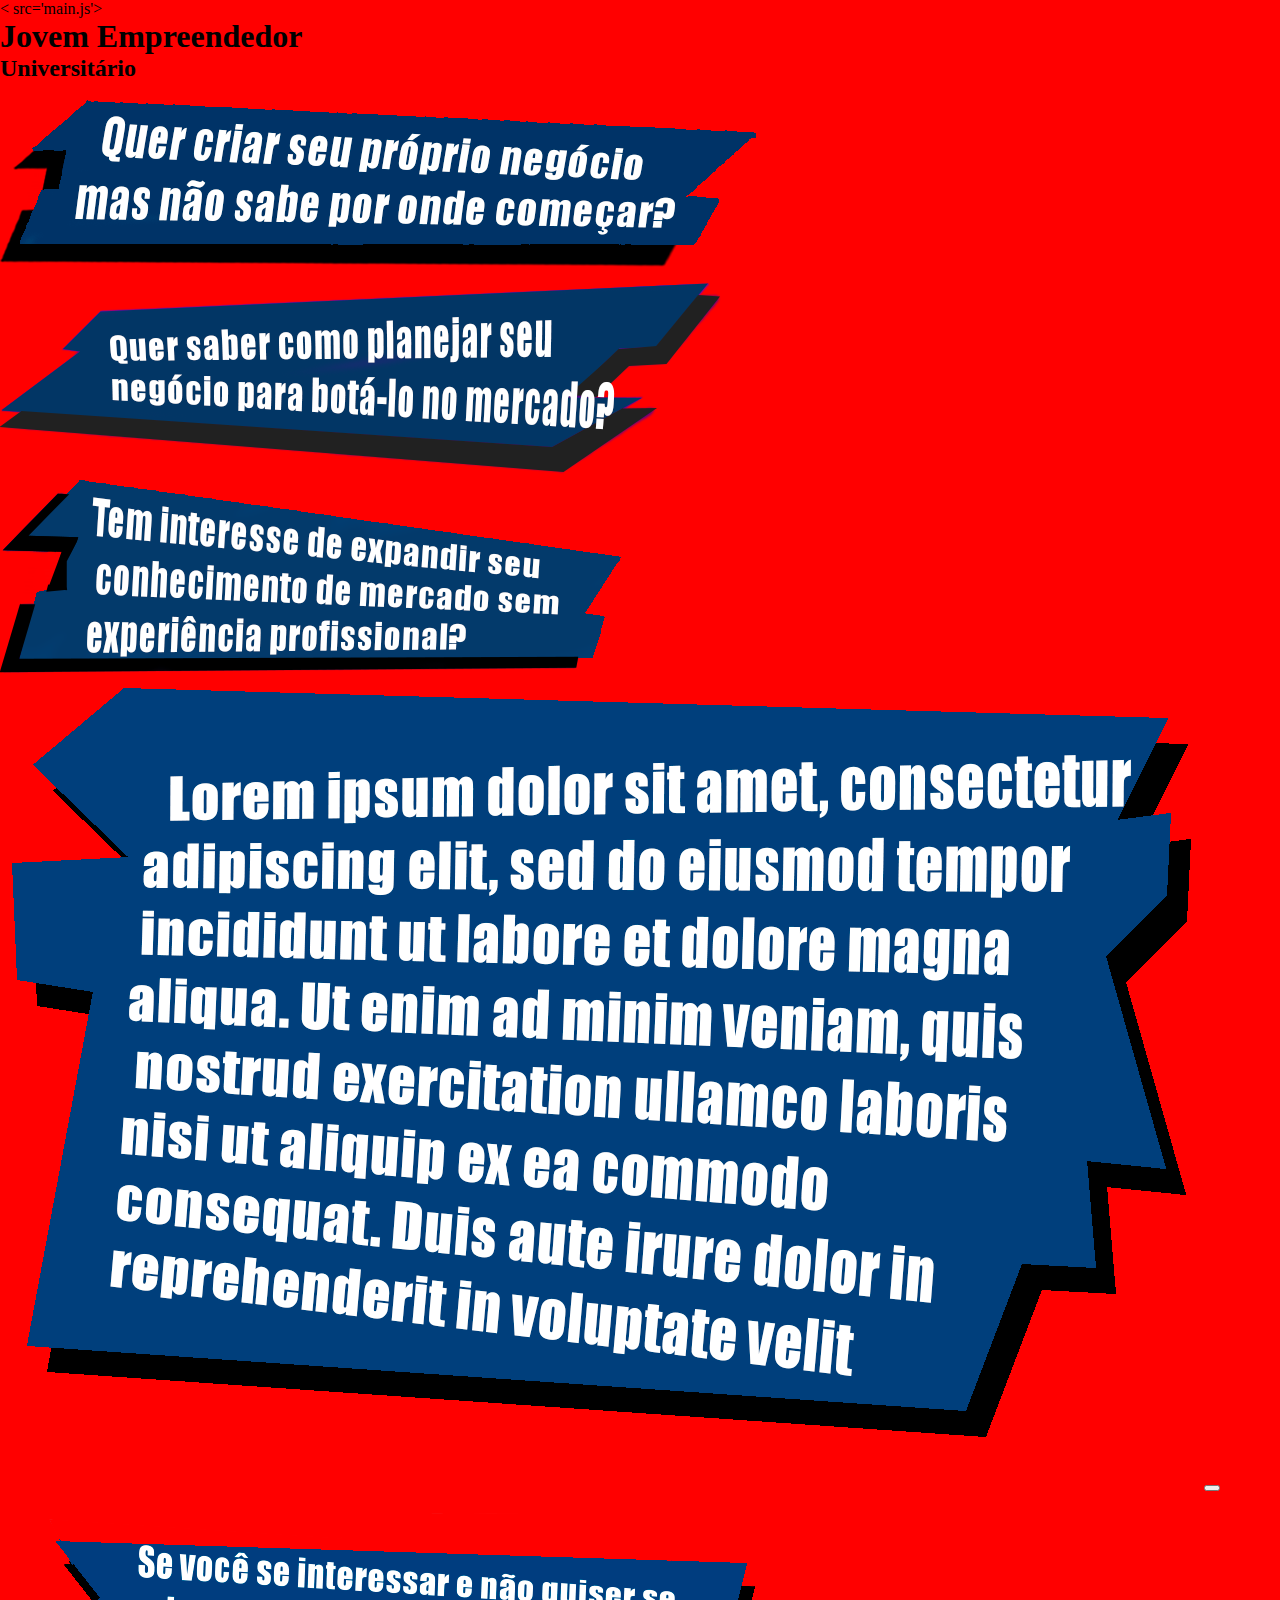
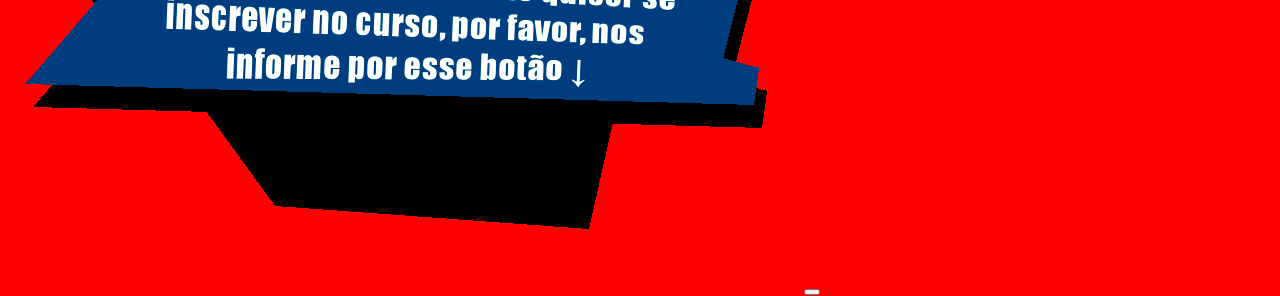
==== new_index.html @ d8918945 "Add files via upload" ====
<!DOCTYPE html>
<html>
<head>
    <meta charset='utf-8'>
    <meta http-equiv='X-UA-Compatible' content='IE=edge'>
    <title>Page Title</title>
    <meta name='viewport' content='width=device-width, initial-scale=1'>
    <link rel='stylesheet' type='text/css' media='screen' href='main.css'>
    < src='main.js'></>
</head>
<body>
    <header>
        <h1>Jovem Empreendedor</h1>
        <h2>Universitário</h2>
        <div class="carrousel">
            <img src="">
            <img src="">
            <img src="">
            <img src="">
        </div>
    </header>
    <main>
        <section class="clickbait">
            <img src="assets/text1.png" alt="Quer criar seu próprio negócio mas não sabe por onde começar?">
            <img src="assets/text2.png" alt="Quer saber como planejar seu negócio para botá-lo no mercado?">
            <img src="assets/text3.png" alt="Tem interesse de expandir seu conhecimento de mercado sem experiência profissional?">
        </section>
        <section class="informativo">
            <img src="assets/bigtext.png" alt="Não tenho esse texto ainda">
            <button class="formInsc"></button>
        </section>
        <section class="interesse">
            <img src="assets/questionario.png" alt="Se você se interessar e não quiser se inscrever no curso, por favor nos informe por esse botão">
            <button class="formInteresse"></button>
        </section>
    </main>
    <footer>
        <!-- coisas que ficam no rodapé  -->
    </footer>
</body>
</html>
---- main.css ----
* {
  margin-top: 0;
  margin-bottom: 0;
  margin-right: 0;
  margin-left: 0;
}

body {
  background-color: red;

}

#page1 {
	position:relative;
  background-image: linear-gradient(#003f7c, #003f7c,#003f7c,#003f7c, #073013);
  height: 1520px;
  width: 100%;
  	display:flex;
}

#page2 {
  background-color:#073013;
  height: 657px;
  width: 100%;
  	position:static;
}

#page3 {
  background-color:#073013;
  height: 657px;
  width: 100%;
  	position:static;
}

#page4 {
  background-color:#073013;
  height: 657px;
  width: 100%;
  	position:static;
}

#titulo {
	color: aliceblue;
	  text-align: center;
	  padding-top: 18%;
	  padding-left: 20%;
	  font-size: 600%;
	  position: absolute;
	  z-index:2;
	   font-family: Impact, sans-serif;
}

.textbox {
 position:relative;
 display: flex;
 width: 30%;
 height: auto;
}

#textbox1 {	
	left: 20%;
	top:5%;

}
	
#textbox2 {	
	left: 50%;
	top:5%;
}
	
#textbox3 {	
	left: 25%;
}

#bigtextbox {
 position:relative;
 display: flex;
 width: 60%;
 height: auto;
left: 15%
}

#insc {
	height: 5%;
	width:10%;
	background-color: #003f7c;
	 transition-duration: 0.4s;
	   cursor: pointer;
	   margin-left: 67%;
	display:flex;
	position: absolute;
	margin-top: 33%;
	z-index: 2;
	box-shadow: 3px 3px black;
}

#insc:hover {
	 box-shadow: 0 0 black;
}

#insc:active {
	box-shadow: 3px 3px black;
}

.mySlides {
	opacity: 0.3;
	height: 40%;
	width: 1230px;
	margin-top: 2%;
	margin-left:5%;
	border-radius: 25px;
	filter: blur(5px);
	display:flex;
}

#feedback {
	position:relative;
 width: 40%;
 display: flex;
  top:20%;
  left: 30%;
}

#feedbutton {
	display:flex;
	position: absolute;
	margin-top: 22.5%;
	z-index: 2;
	width: 10%;
	margin-left:46%;
	background-color: #003f7c;
	 transition-duration: 0.4s;
	   cursor: pointer;
	   border: none;
	   	box-shadow: 3px 3px black;
}

#feedbutton:hover {
	 box-shadow: 0 0 black;
}

#feedbutton:active {
	box-shadow: 3px 3px black;
}
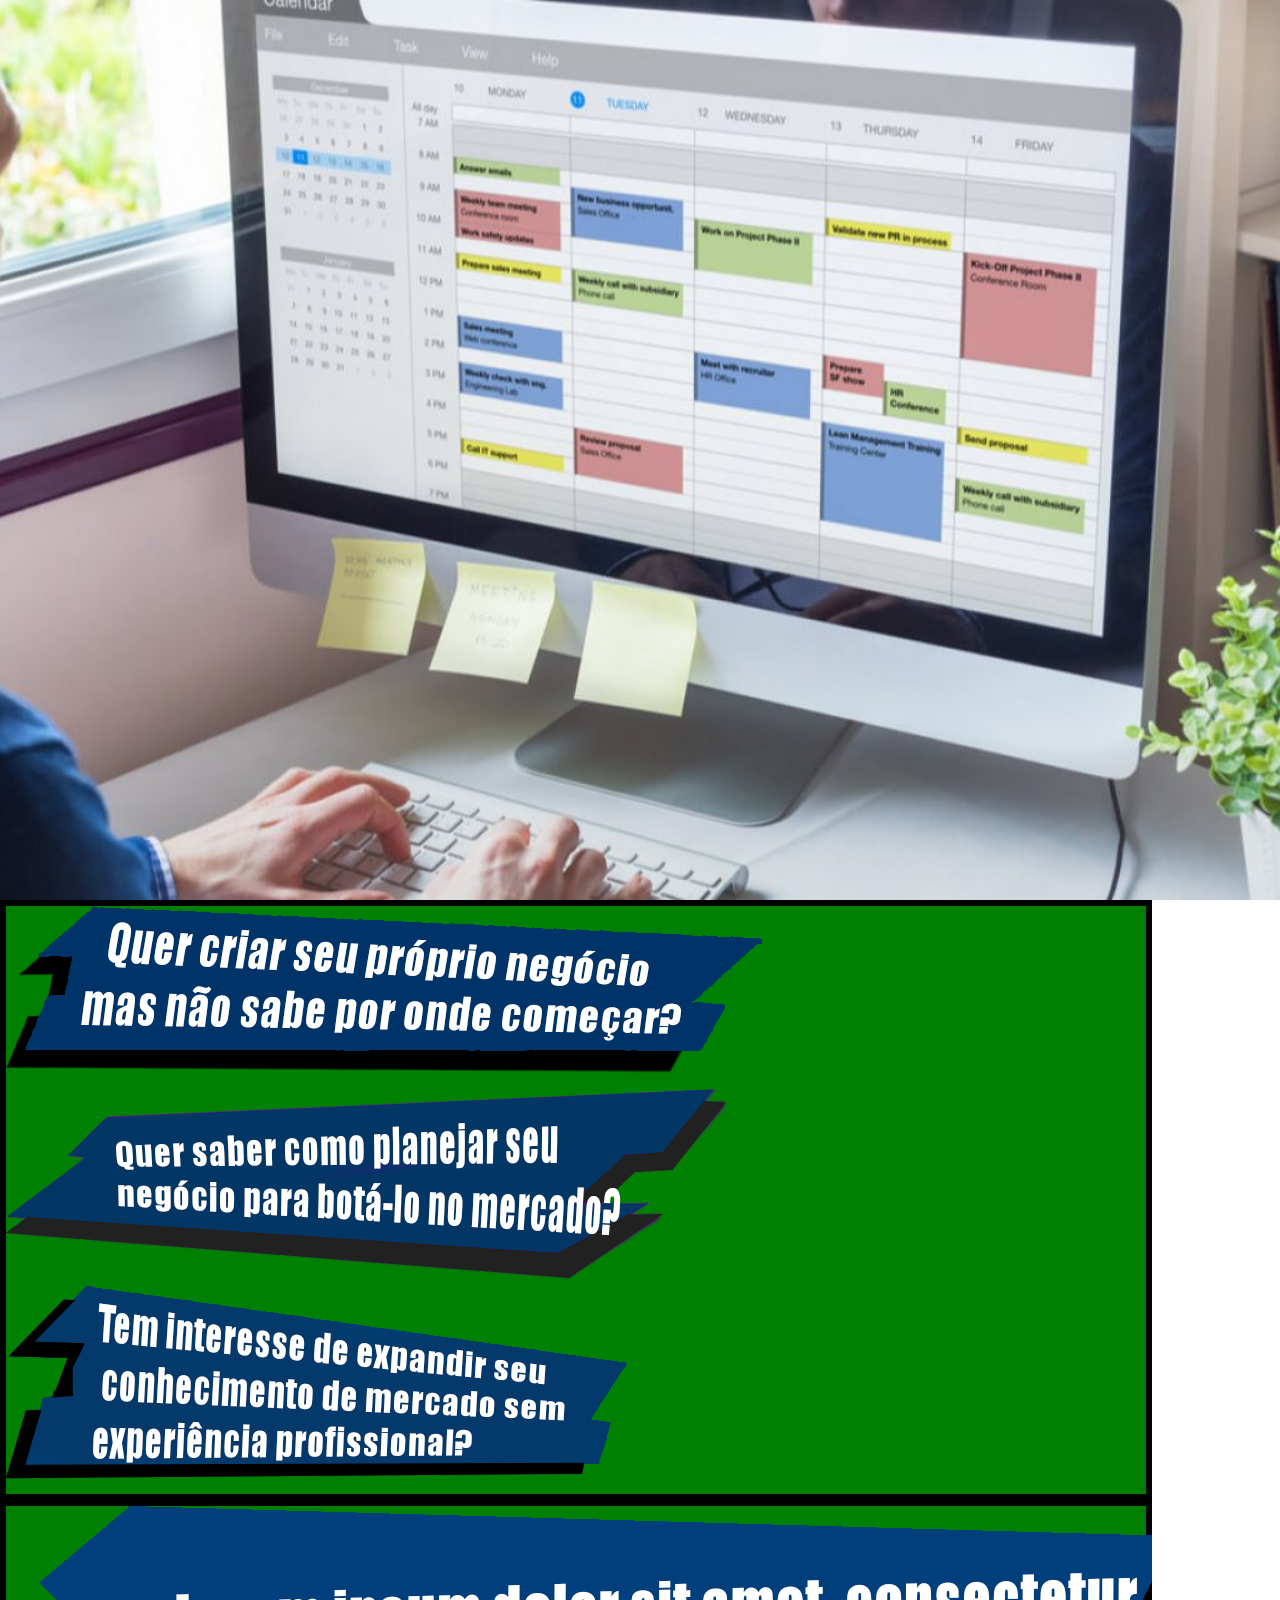
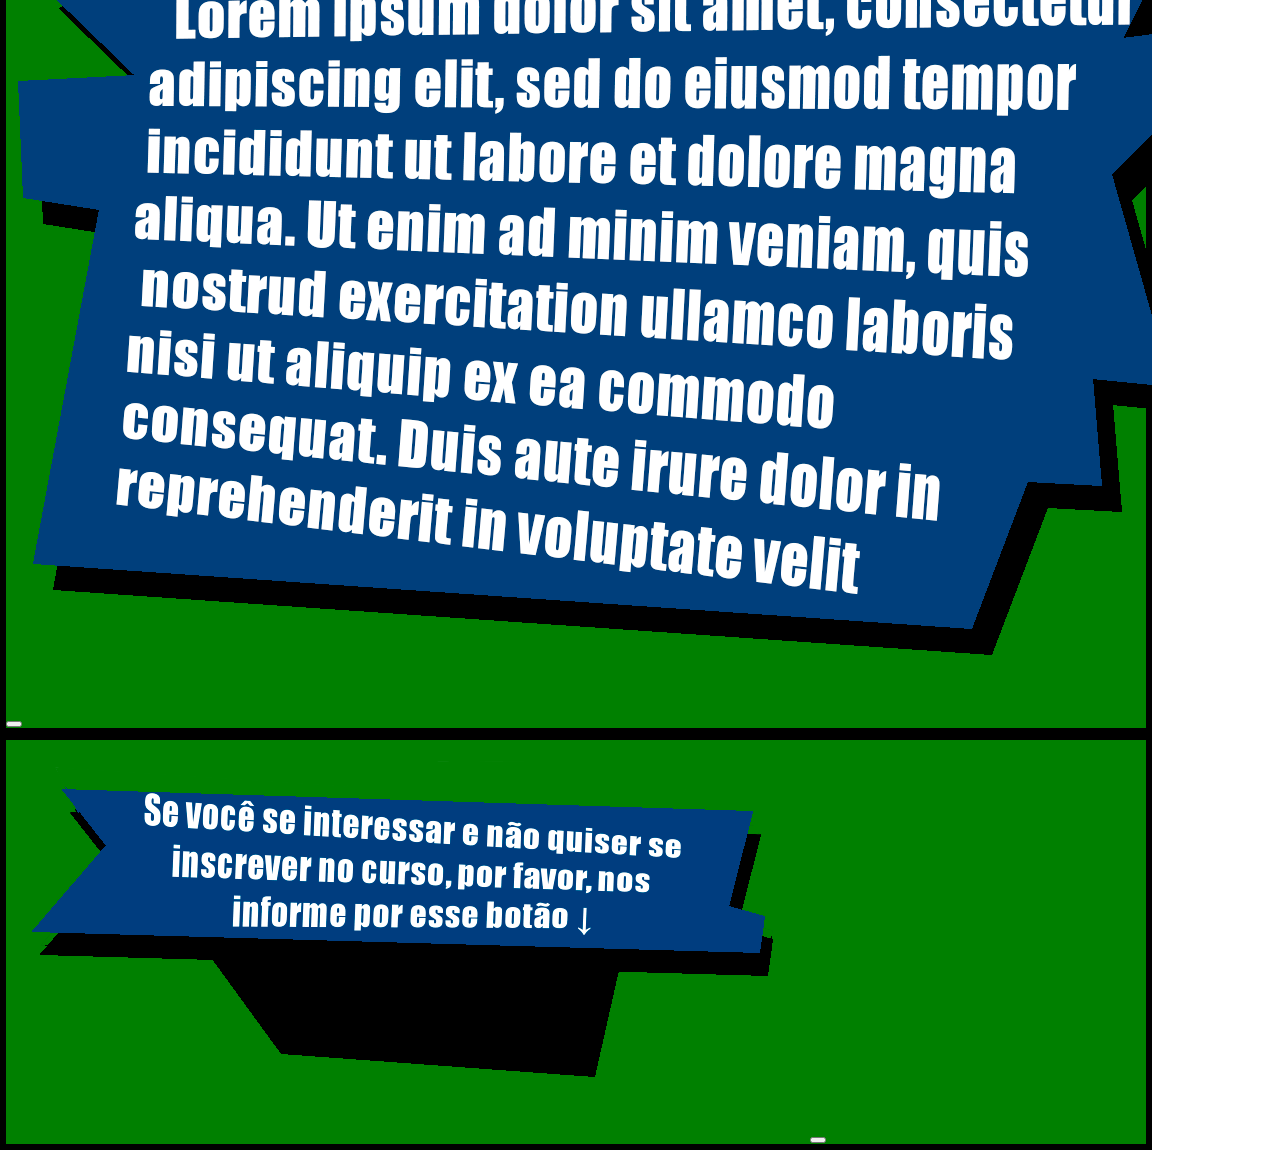
==== commit e0556f0f: "Add files via upload" ====
--- a/new_index.html
+++ b/new_index.html
@@ -1,36 +1,39 @@
 <!DOCTYPE html>
 <html>
+
 <head>
     <meta charset='utf-8'>
     <meta http-equiv='X-UA-Compatible' content='IE=edge'>
     <title>Page Title</title>
     <meta name='viewport' content='width=device-width, initial-scale=1'>
     <link rel='stylesheet' type='text/css' media='screen' href='main.css'>
-    < src='main.js'></>
+    <script src='main.js'></script>
 </head>
+
 <body>
     <header>
+        <div class="carrossel">
+            <div style='background-image: url("assets/slide1.jpg")'class="carrosselImg"></div>
+            <div style='background-image: url("assets/slide2.jpg")'class="carrosselImg"></div>
+            <div style='background-image: url("assets/slide3.jpeg")'class="carrosselImg"></div>
+        </div>
         <h1>Jovem Empreendedor</h1>
         <h2>Universitário</h2>
-        <div class="carrousel">
-            <img src="">
-            <img src="">
-            <img src="">
-            <img src="">
-        </div>
     </header>
     <main>
         <section class="clickbait">
             <img src="assets/text1.png" alt="Quer criar seu próprio negócio mas não sabe por onde começar?">
             <img src="assets/text2.png" alt="Quer saber como planejar seu negócio para botá-lo no mercado?">
-            <img src="assets/text3.png" alt="Tem interesse de expandir seu conhecimento de mercado sem experiência profissional?">
+            <img src="assets/text3.png"
+                alt="Tem interesse de expandir seu conhecimento de mercado sem experiência profissional?">
         </section>
         <section class="informativo">
             <img src="assets/bigtext.png" alt="Não tenho esse texto ainda">
             <button class="formInsc"></button>
         </section>
         <section class="interesse">
-            <img src="assets/questionario.png" alt="Se você se interessar e não quiser se inscrever no curso, por favor nos informe por esse botão">
+            <img src="assets/questionario.png"
+                alt="Se você se interessar e não quiser se inscrever no curso, por favor nos informe por esse botão">
             <button class="formInteresse"></button>
         </section>
     </main>
@@ -38,4 +41,5 @@
         <!-- coisas que ficam no rodapé  -->
     </footer>
 </body>
+
 </html>--- a/main.css
+++ b/main.css
@@ -1,144 +1,48 @@
+
+
 * {
-  margin-top: 0;
-  margin-bottom: 0;
-  margin-right: 0;
-  margin-left: 0;
+	box-sizing: border-box;
 }
 
+html,
 body {
-  background-color: red;
-
+	margin: 0;
+	padding: 0;
+	border: 0 none;
+	
 }
 
-#page1 {
-	position:relative;
-  background-image: linear-gradient(#003f7c, #003f7c,#003f7c,#003f7c, #073013);
-  height: 1520px;
-  width: 100%;
-  	display:flex;
+.carrossel {
+	background: rgb(5, 65, 114);
+	width: 100vw;
+	height: 100%;
+	display: flex;
+	overflow: hidden;
+	/*opacity: 0.5;*/
 }
 
-#page2 {
-  background-color:#073013;
-  height: 657px;
-  width: 100%;
-  	position:static;
+.carrossel > div {
+	background-position: center center;
+	background-size: cover;
+	width: 100%;
+	height: 100%;;
+	flex: none;
 }
 
-#page3 {
-  background-color:#073013;
-  height: 657px;
-  width: 100%;
-  	position:static;
+header { 
+	overflow: hidden;
+	width: 100vw;
+	height: 100vh;
+	background: rgb(6, 15, 141);
 }
 
-#page4 {
-  background-color:#073013;
-  height: 657px;
-  width: 100%;
-  	position:static;
+main {
+	background-color: green;
+	overflow: hidden;
+	width: 90vw;
+	/* margin: ; */
 }
 
-#titulo {
-	color: aliceblue;
-	  text-align: center;
-	  padding-top: 18%;
-	  padding-left: 20%;
-	  font-size: 600%;
-	  position: absolute;
-	  z-index:2;
-	   font-family: Impact, sans-serif;
+main section {
+	border: 6px solid black;
 }
-
-.textbox {
- position:relative;
- display: flex;
- width: 30%;
- height: auto;
-}
-
-#textbox1 {	
-	left: 20%;
-	top:5%;
-
-}
-	
-#textbox2 {	
-	left: 50%;
-	top:5%;
-}
-	
-#textbox3 {	
-	left: 25%;
-}
-
-#bigtextbox {
- position:relative;
- display: flex;
- width: 60%;
- height: auto;
-left: 15%
-}
-
-#insc {
-	height: 5%;
-	width:10%;
-	background-color: #003f7c;
-	 transition-duration: 0.4s;
-	   cursor: pointer;
-	   margin-left: 67%;
-	display:flex;
-	position: absolute;
-	margin-top: 33%;
-	z-index: 2;
-	box-shadow: 3px 3px black;
-}
-
-#insc:hover {
-	 box-shadow: 0 0 black;
-}
-
-#insc:active {
-	box-shadow: 3px 3px black;
-}
-
-.mySlides {
-	opacity: 0.3;
-	height: 40%;
-	width: 1230px;
-	margin-top: 2%;
-	margin-left:5%;
-	border-radius: 25px;
-	filter: blur(5px);
-	display:flex;
-}
-
-#feedback {
-	position:relative;
- width: 40%;
- display: flex;
-  top:20%;
-  left: 30%;
-}
-
-#feedbutton {
-	display:flex;
-	position: absolute;
-	margin-top: 22.5%;
-	z-index: 2;
-	width: 10%;
-	margin-left:46%;
-	background-color: #003f7c;
-	 transition-duration: 0.4s;
-	   cursor: pointer;
-	   border: none;
-	   	box-shadow: 3px 3px black;
-}
-
-#feedbutton:hover {
-	 box-shadow: 0 0 black;
-}
-
-#feedbutton:active {
-	box-shadow: 3px 3px black;
-}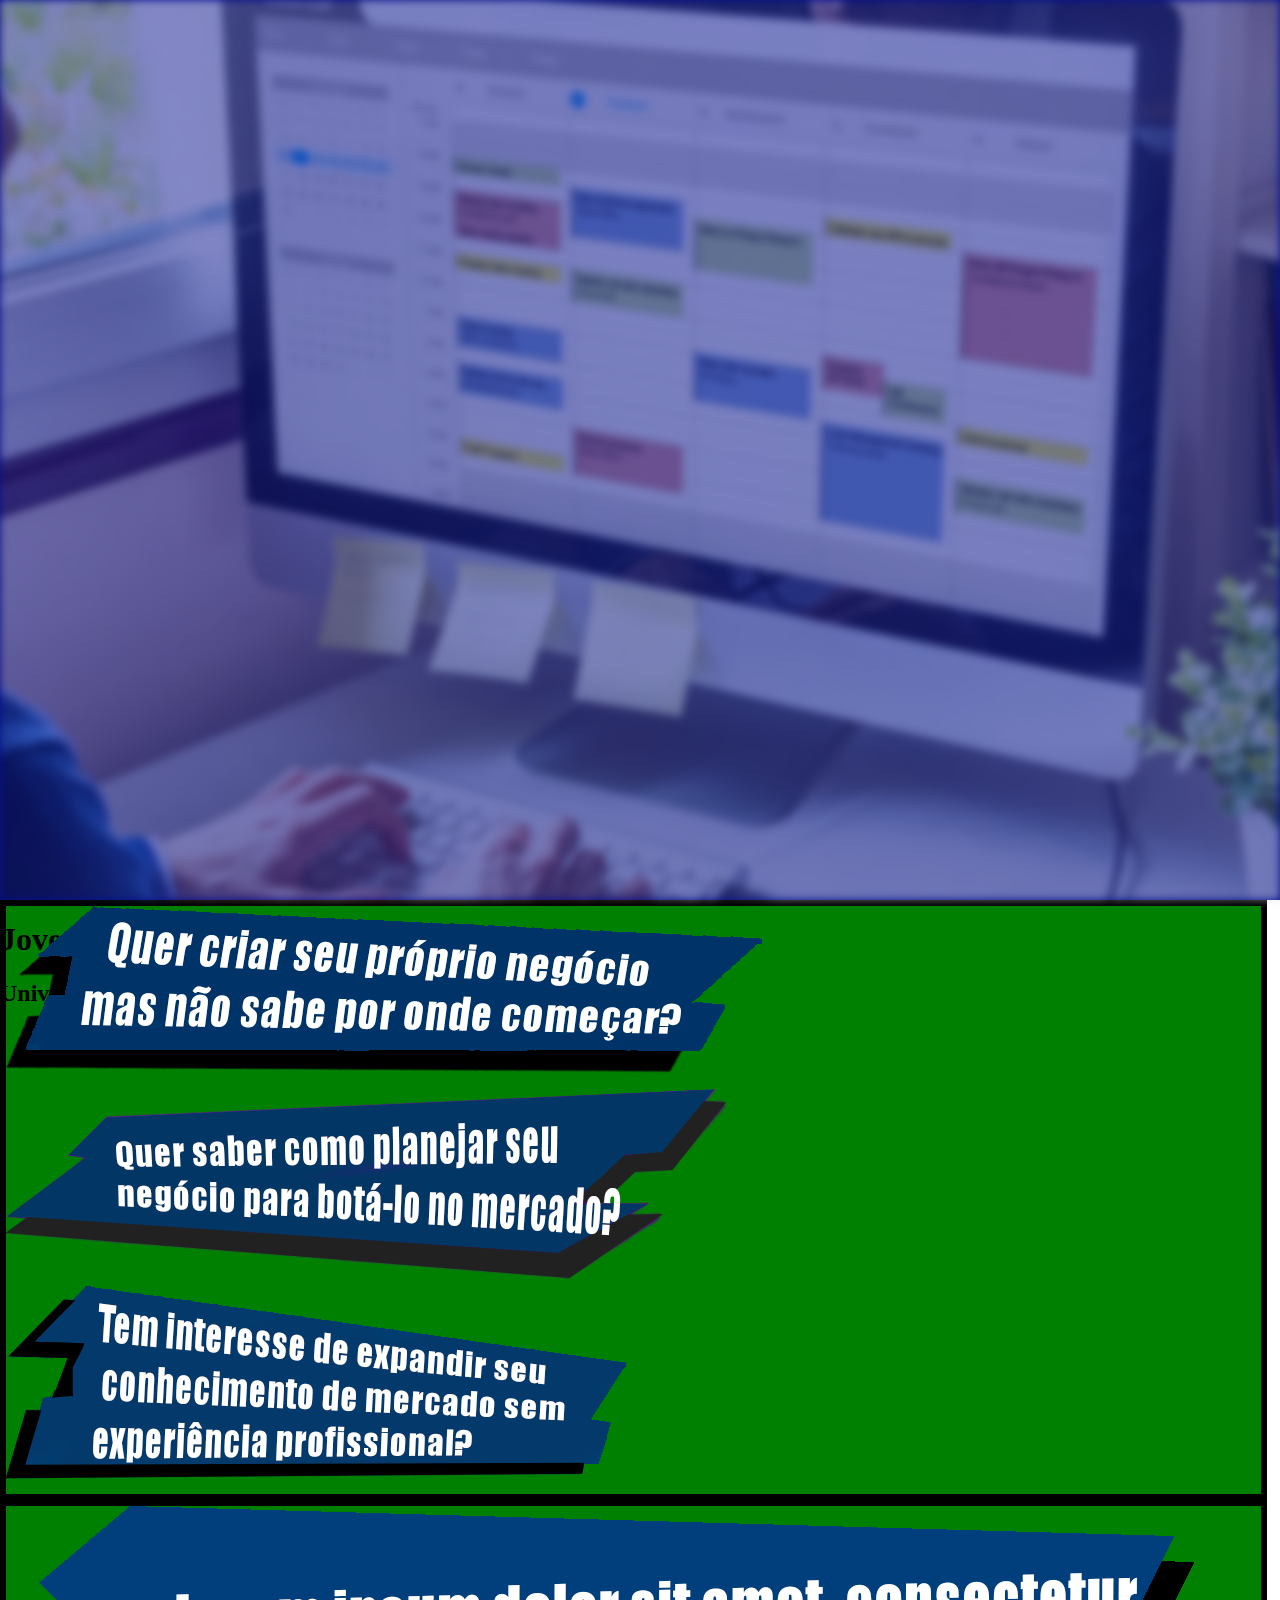
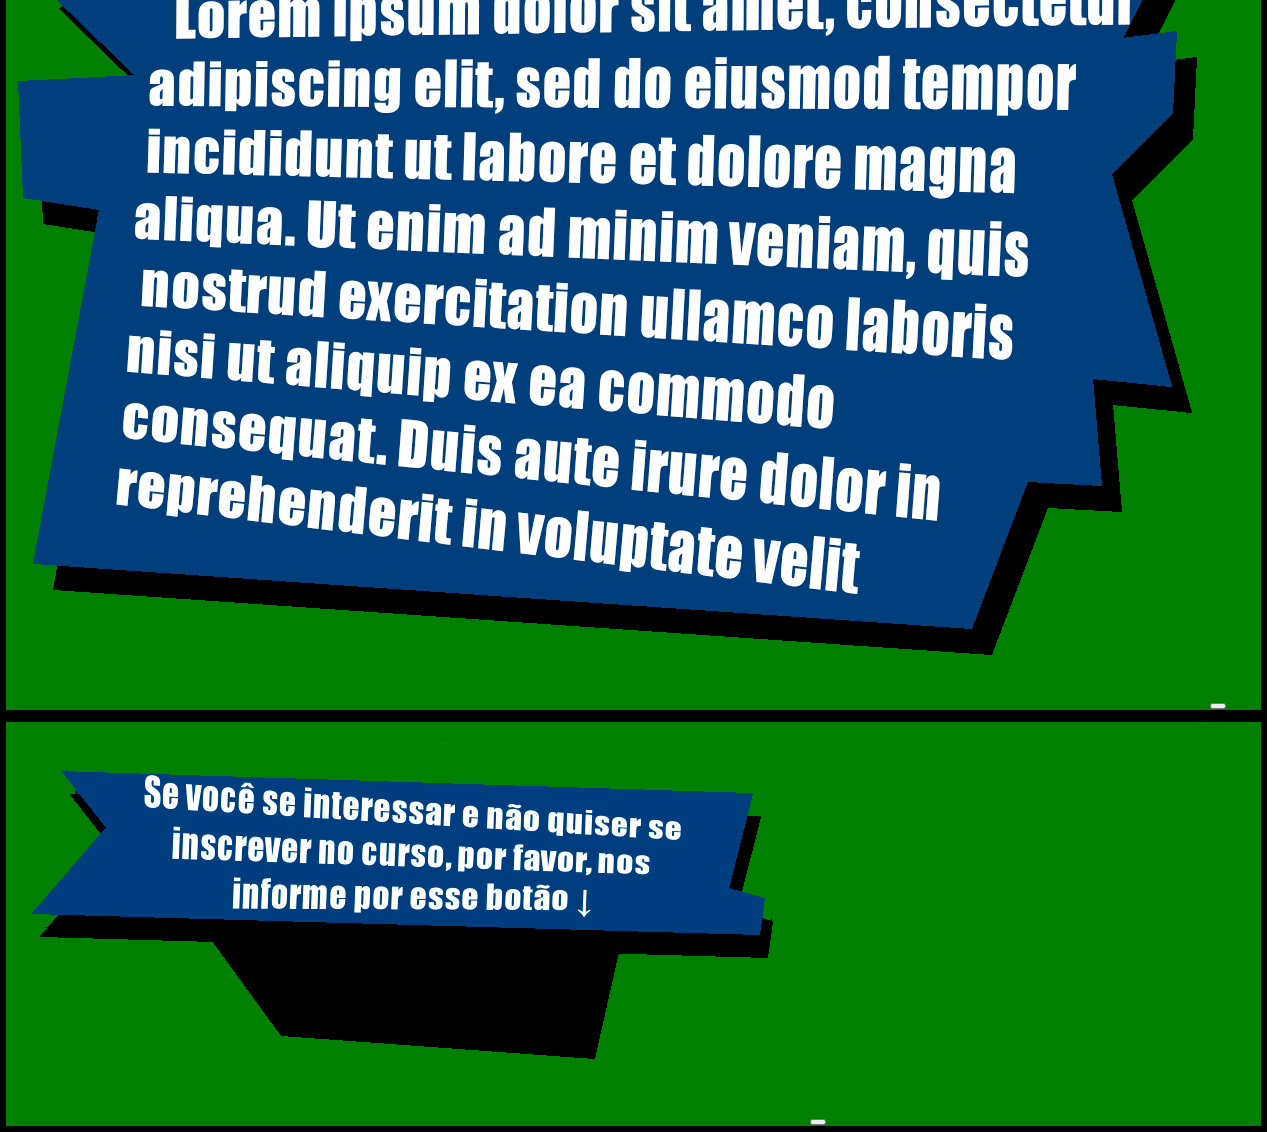
==== commit 6f045bc9: "Add files via upload" ====
--- a/new_index.html
+++ b/new_index.html
@@ -7,7 +7,7 @@
     <title>Page Title</title>
     <meta name='viewport' content='width=device-width, initial-scale=1'>
     <link rel='stylesheet' type='text/css' media='screen' href='main.css'>
-    <script src='main.js'></script>
+    <script defer src='main.js'></script>
 </head>
 
 <body>
--- a/main.css
+++ b/main.css
@@ -1,5 +1,3 @@
-
-
 * {
 	box-sizing: border-box;
 }
@@ -9,16 +7,24 @@
 	margin: 0;
 	padding: 0;
 	border: 0 none;
-	
+	overflow-x:hidden;
+}
+
+header { 
+	width: 100vw;
+	height: 100vh;
+	background: rgb(6, 15, 141);
 }
 
 .carrossel {
 	background: rgb(5, 65, 114);
 	width: 100vw;
 	height: 100%;
+	flex: 1;
 	display: flex;
 	overflow: hidden;
-	/*opacity: 0.5;*/
+	opacity: 0.5;
+	filter:blur(4px);
 }
 
 .carrossel > div {
@@ -29,17 +35,10 @@
 	flex: none;
 }
 
-header { 
-	overflow: hidden;
-	width: 100vw;
-	height: 100vh;
-	background: rgb(6, 15, 141);
-}
-
 main {
 	background-color: green;
 	overflow: hidden;
-	width: 90vw;
+	width: 99vw;
 	/* margin: ; */
 }
 
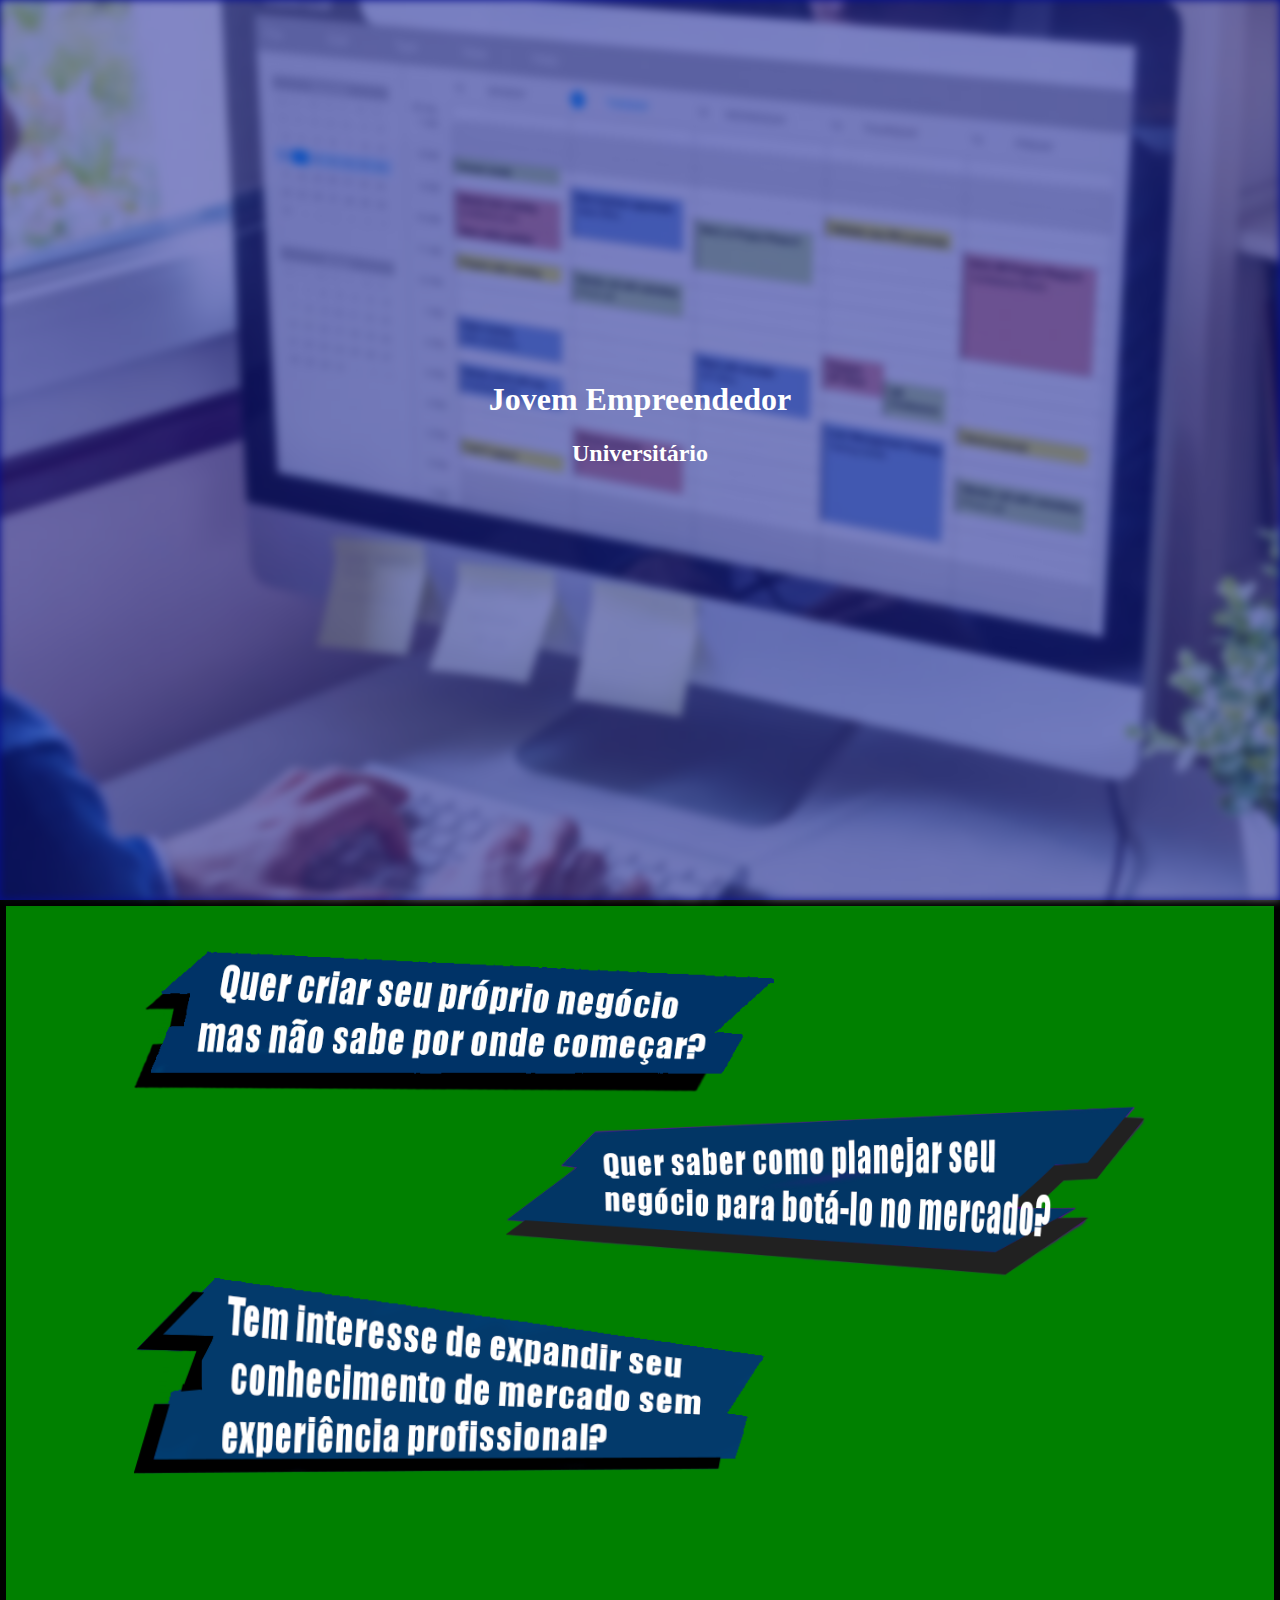
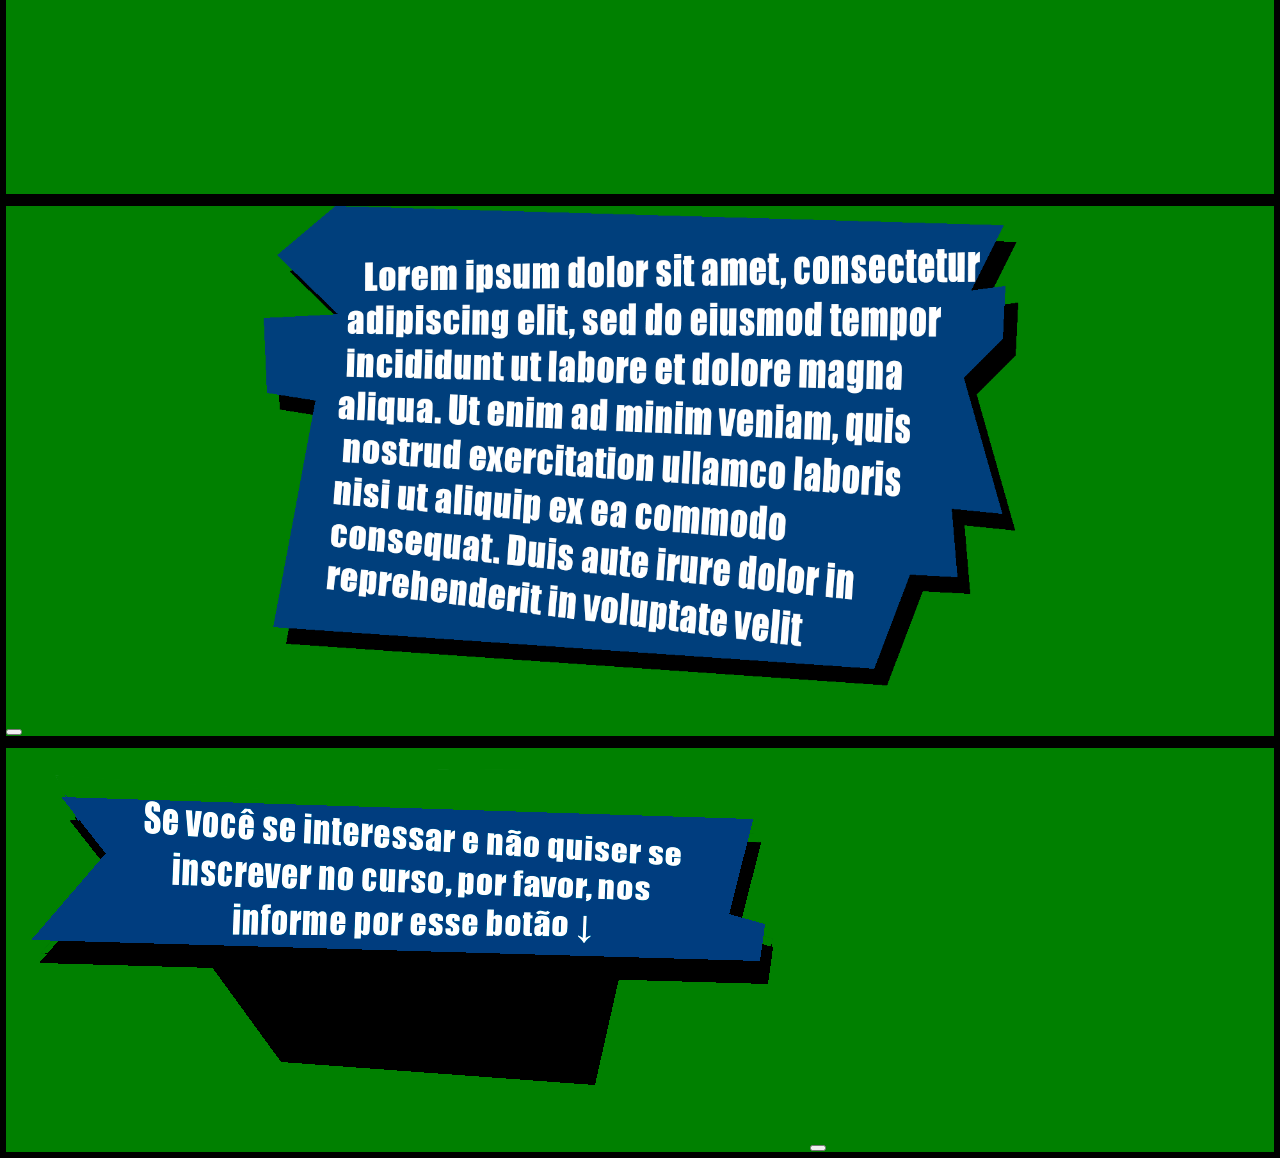
==== commit acce2245: "Add files via upload" ====
--- a/new_index.html
+++ b/new_index.html
@@ -17,7 +17,7 @@
             <div style='background-image: url("assets/slide2.jpg")'class="carrosselImg"></div>
             <div style='background-image: url("assets/slide3.jpeg")'class="carrosselImg"></div>
         </div>
-        <h1>Jovem Empreendedor</h1>
+         <h1>Jovem Empreendedor</h1>
         <h2>Universitário</h2>
     </header>
     <main>
--- a/main.css
+++ b/main.css
@@ -33,15 +33,53 @@
 	width: 100%;
 	height: 100%;;
 	flex: none;
+	z-index: -1;
+}
+
+header > h1,h2 {
+	position: relative;
+	bottom: 60vh;
+	display:flex;
+	justify-content: center;
+	color: white;
+	z-index: 2;
+	
 }
 
 main {
 	background-color: green;
 	overflow: hidden;
-	width: 99vw;
+	width: 100vw;
 	/* margin: ; */
 }
 
 main section {
 	border: 6px solid black;
 }
+.clickbait{
+	height: 100vh;
+}
+.clickbait > img {
+	width: 50vw;
+	height: auto;
+}
+
+.clickbait>img:nth-child(2){
+	float: right;
+	margin-right: 10vw;
+}
+
+.clickbait :first-child, .clickbait :last-child{
+	margin-left: 10vw;
+}
+
+.clickbait :first-child{
+	margin-top: 5vh;
+}
+
+.informativo > img {
+	width: 60vw;
+	height: auto;
+	display: block;
+	margin: auto;
+}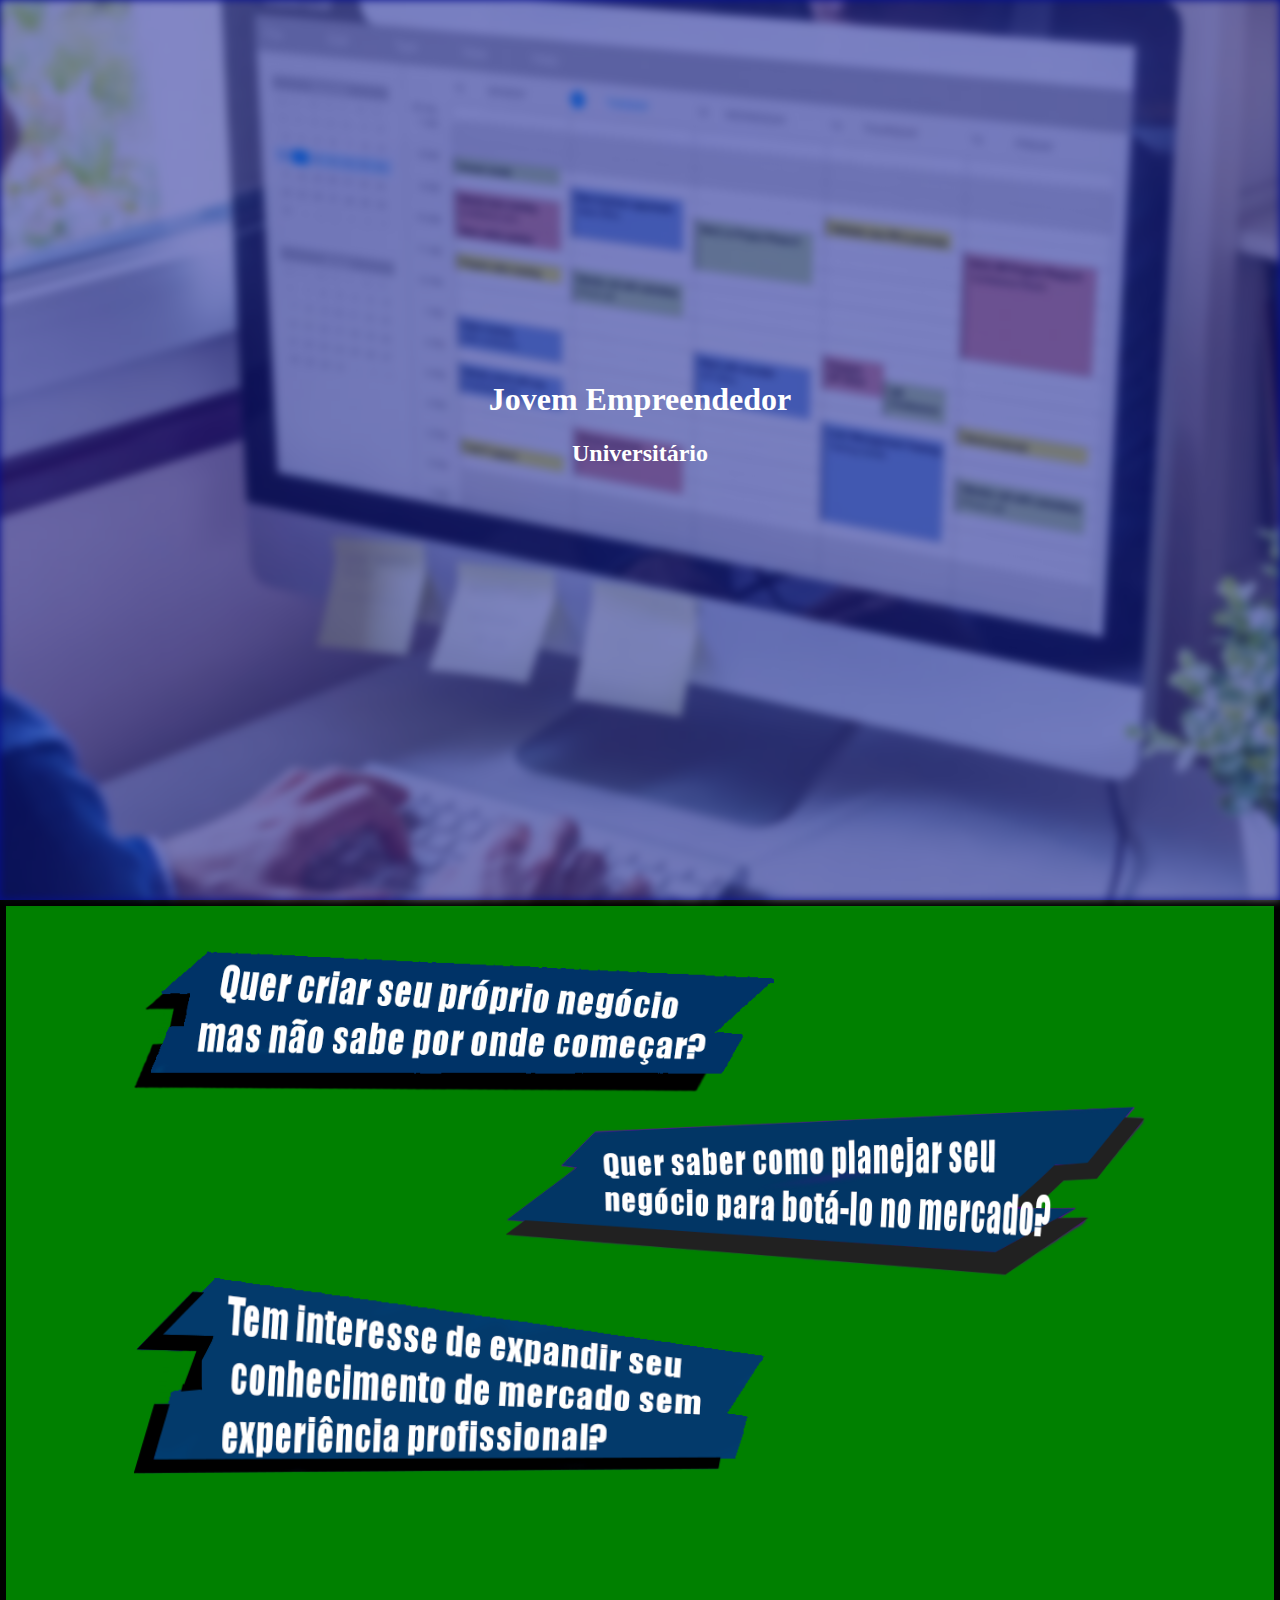
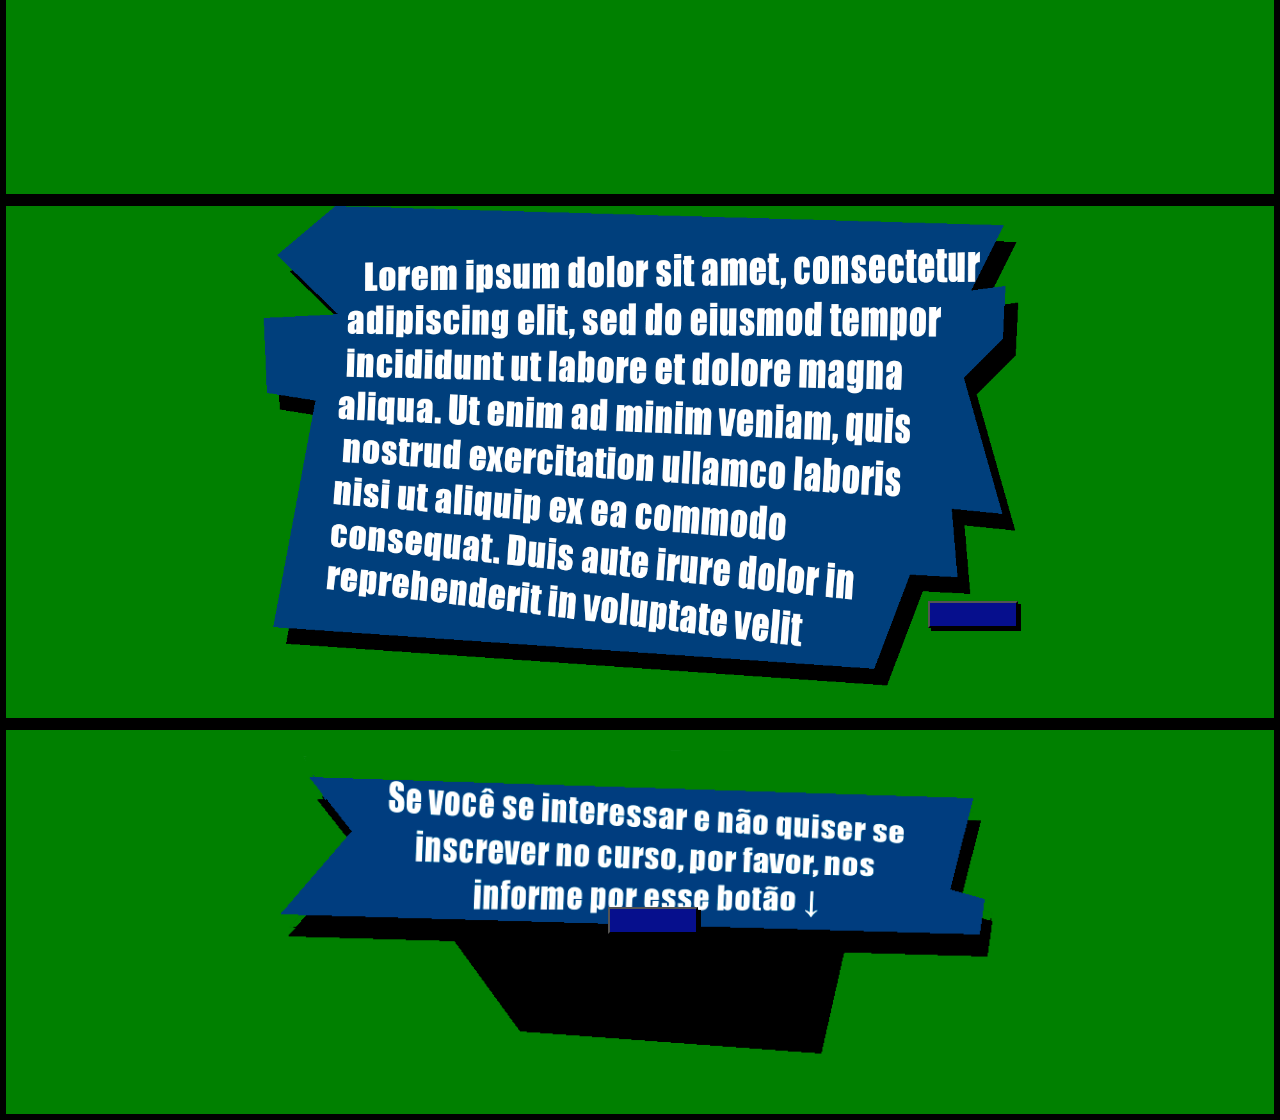
==== commit 20d3453c: "Add files via upload" ====
--- a/new_index.html
+++ b/new_index.html
@@ -29,7 +29,7 @@
         </section>
         <section class="informativo">
             <img src="assets/bigtext.png" alt="Não tenho esse texto ainda">
-            <button class="formInsc"></button>
+            <button class="formInsc" ></button>
         </section>
         <section class="interesse">
             <img src="assets/questionario.png"
--- a/main.css
+++ b/main.css
@@ -43,14 +43,12 @@
 	justify-content: center;
 	color: white;
 	z-index: 2;
-	
 }
 
 main {
 	background-color: green;
 	overflow: hidden;
 	width: 100vw;
-	/* margin: ; */
 }
 
 main section {
@@ -82,4 +80,59 @@
 	height: auto;
 	display: block;
 	margin: auto;
+}
+.informativo {
+	position: relative;
+}
+
+
+.formInsc {
+	position: absolute;
+	width: 7vw;
+	height: 3vh;
+	right:20vw;
+	bottom:10vh;
+	background:rgb(6, 15, 141);
+	box-shadow: 3px 3px black;
+	transition-duration: 0.4s;
+	cursor: pointer;
+}
+
+.formInsc:hover {
+	box-shadow: 0 0 black;
+}
+
+.formInsc:active {
+   box-shadow: 3px 3px black;
+}
+
+.interesse{
+	position:relative;
+}
+
+.interesse>img{
+	width: 60vw;
+	height: auto;
+	display: block;
+	margin: auto;
+}
+
+.formInteresse {
+	position: absolute;
+	width: 7vw;
+	height: 3vh;
+	right:45vw;
+	bottom:20vh;
+	background:rgb(6, 15, 141);
+	box-shadow: 3px 3px black;
+	transition-duration: 0.4s;
+	cursor: pointer;
+}
+
+.formInteresse:hover {
+	box-shadow: 0 0 black;
+}
+
+.formInteresse:active {
+   box-shadow: 3px 3px black;
 }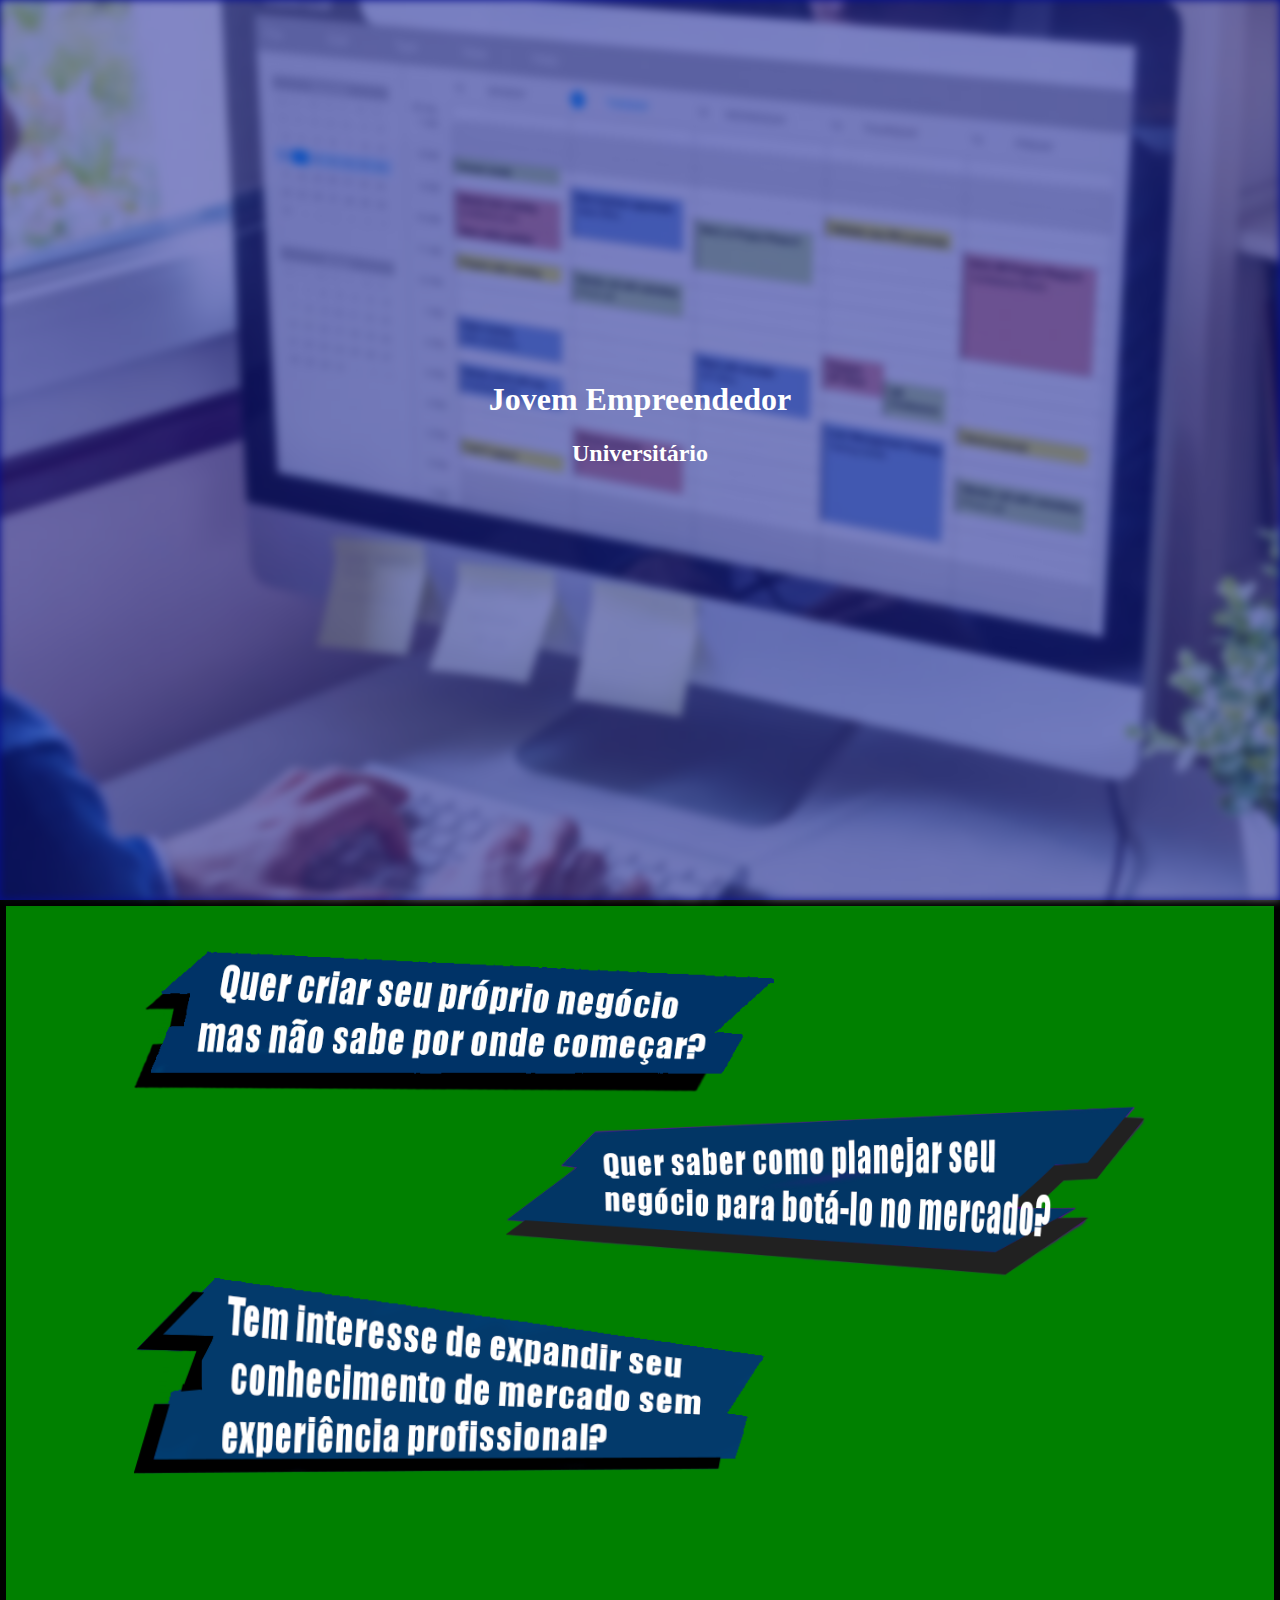
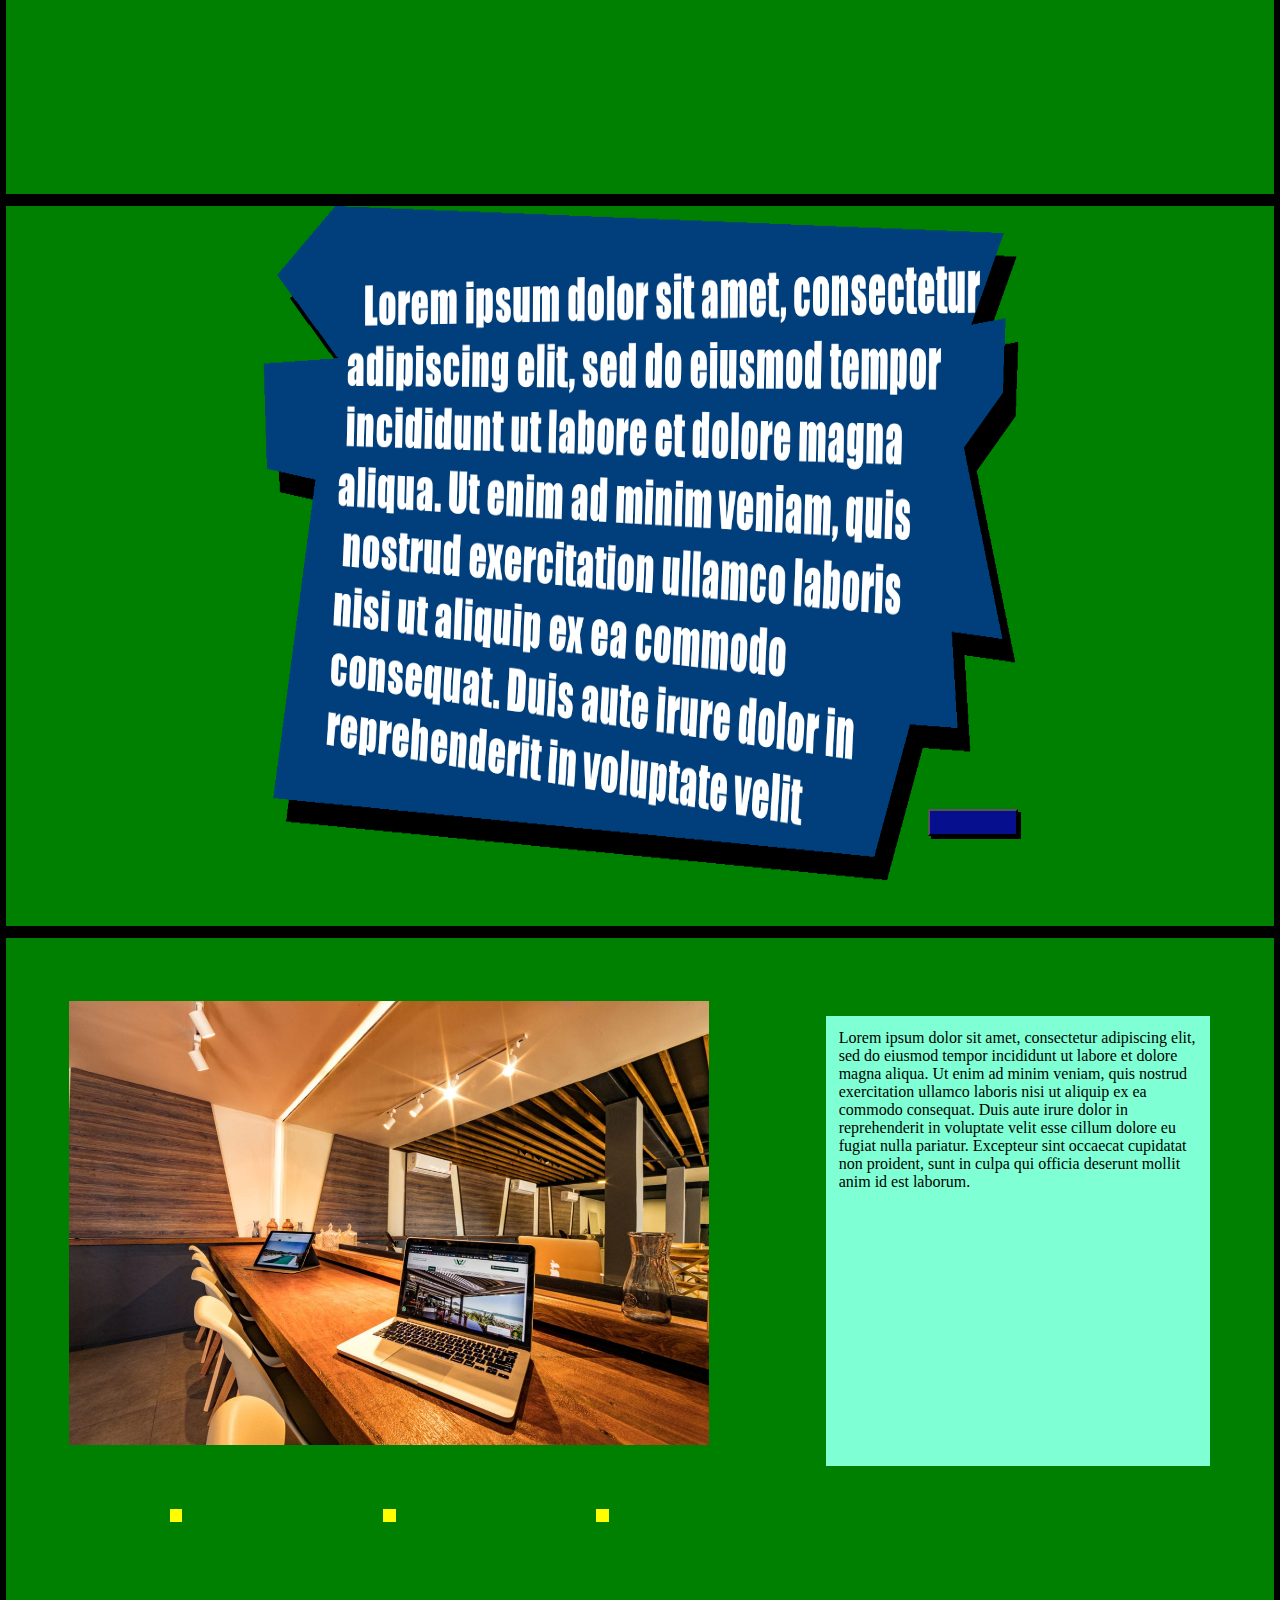
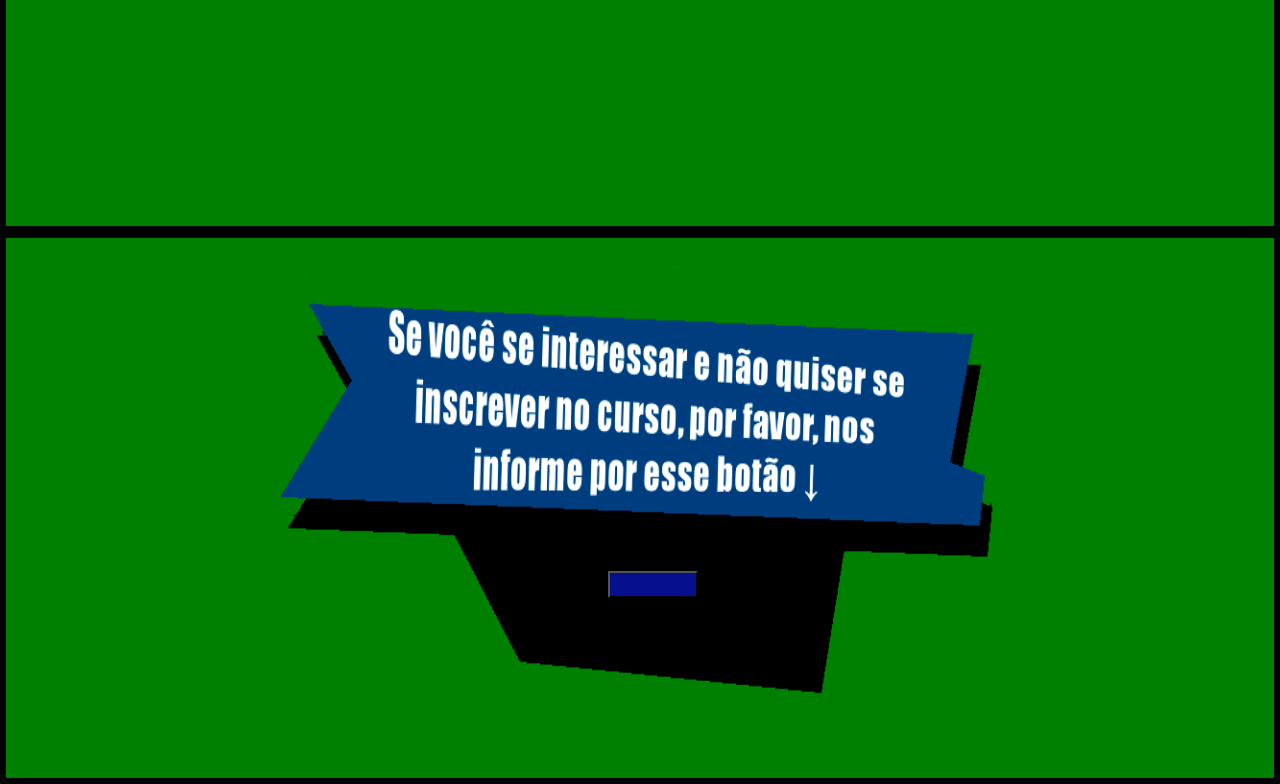
==== commit 3285e758: "Add files via upload" ====
--- a/new_index.html
+++ b/new_index.html
@@ -7,6 +7,7 @@
     <title>Page Title</title>
     <meta name='viewport' content='width=device-width, initial-scale=1'>
     <link rel='stylesheet' type='text/css' media='screen' href='main.css'>
+    <script defer src="carrosselButton"></script>
     <script defer src='main.js'></script>
 </head>
 
@@ -31,6 +32,21 @@
             <img src="assets/bigtext.png" alt="Não tenho esse texto ainda">
             <button class="formInsc" ></button>
         </section>
+        <section class="novidade">
+                <div class="carrosselInterativo">
+                    <div style='background-image: url("assets/slide4.jpg")'class="carrosselIntImg"></div>
+                    <div style='background-image: url("assets/slide5.jpeg")'class="carrosselIntImg"></div>
+                    <div style='background-image: url("assets/slide6.jpg")'class="carrosselIntImg"></div>
+                </div>
+                <div class="novText">
+                    Lorem ipsum dolor sit amet, consectetur adipiscing elit, sed do eiusmod tempor incididunt ut labore et dolore magna aliqua. Ut enim ad minim veniam, quis nostrud exercitation ullamco laboris nisi ut aliquip ex ea commodo consequat. Duis aute irure dolor in reprehenderit in voluptate velit esse cillum dolore eu fugiat nulla pariatur. Excepteur sint occaecat cupidatat non proident, sunt in culpa qui officia deserunt mollit anim id est laborum.
+                </div>
+            <div class="imgButton">
+                <div class="b1"></div>
+                <div class="b2"></div>
+                <div class="b3"></div>
+            </div>
+        </section>
         <section class="interesse">
             <img src="assets/questionario.png"
                 alt="Se você se interessar e não quiser se inscrever no curso, por favor nos informe por esse botão">
--- a/main.css
+++ b/main.css
@@ -14,6 +14,15 @@
 	width: 100vw;
 	height: 100vh;
 	background: rgb(6, 15, 141);
+}
+
+header > h1,h2 {
+	position: relative;
+	bottom: 60vh;
+	display:flex;
+	justify-content: center;
+	color: white;
+	z-index: 2;
 }
 
 .carrossel {
@@ -34,15 +43,6 @@
 	height: 100%;;
 	flex: none;
 	z-index: -1;
-}
-
-header > h1,h2 {
-	position: relative;
-	bottom: 60vh;
-	display:flex;
-	justify-content: center;
-	color: white;
-	z-index: 2;
 }
 
 main {
@@ -75,16 +75,16 @@
 	margin-top: 5vh;
 }
 
-.informativo > img {
-	width: 60vw;
-	height: auto;
-	display: block;
-	margin: auto;
-}
 .informativo {
 	position: relative;
 }
 
+.informativo > img {
+	width: 60vw;
+	height: 80vh;
+	display: block;
+	margin: auto;
+}
 
 .formInsc {
 	position: absolute;
@@ -105,6 +105,52 @@
 .formInsc:active {
    box-shadow: 3px 3px black;
 }
+ 
+.novidade{
+    width: 100vw;
+    height: 100vh;
+	position: relative;
+}
+
+.carrosselInterativo {
+    width: 50vw;
+    height: 50%;
+    display: flex;
+    overflow: hidden;
+    margin: 5%;
+}
+ 
+.carrosselInterativo > div {
+    background-position: center center;
+    background-size: cover;
+    width: 100%;
+    height: 100%;
+    flex: none;
+}
+
+.novText{
+	background-color: aquamarine;
+	width: 30vw;
+	height: 50vh;
+	position: absolute;
+	bottom: 40vh;
+	right: 5vw;
+	padding: 1%;
+}
+
+.imgButton{
+	display: flex;
+	width: 50vw;
+	margin-left: 5%;
+	justify-content: space-around;
+}
+
+.imgButton>div {
+	color: blueviolet;
+	background-color: yellow;
+	width: 1vw;
+	height: 1vw;
+}
 
 .interesse{
 	position:relative;
@@ -112,7 +158,7 @@
 
 .interesse>img{
 	width: 60vw;
-	height: auto;
+	height: 60vh;
 	display: block;
 	margin: auto;
 }
@@ -135,4 +181,5 @@
 
 .formInteresse:active {
    box-shadow: 3px 3px black;
-}+}
+
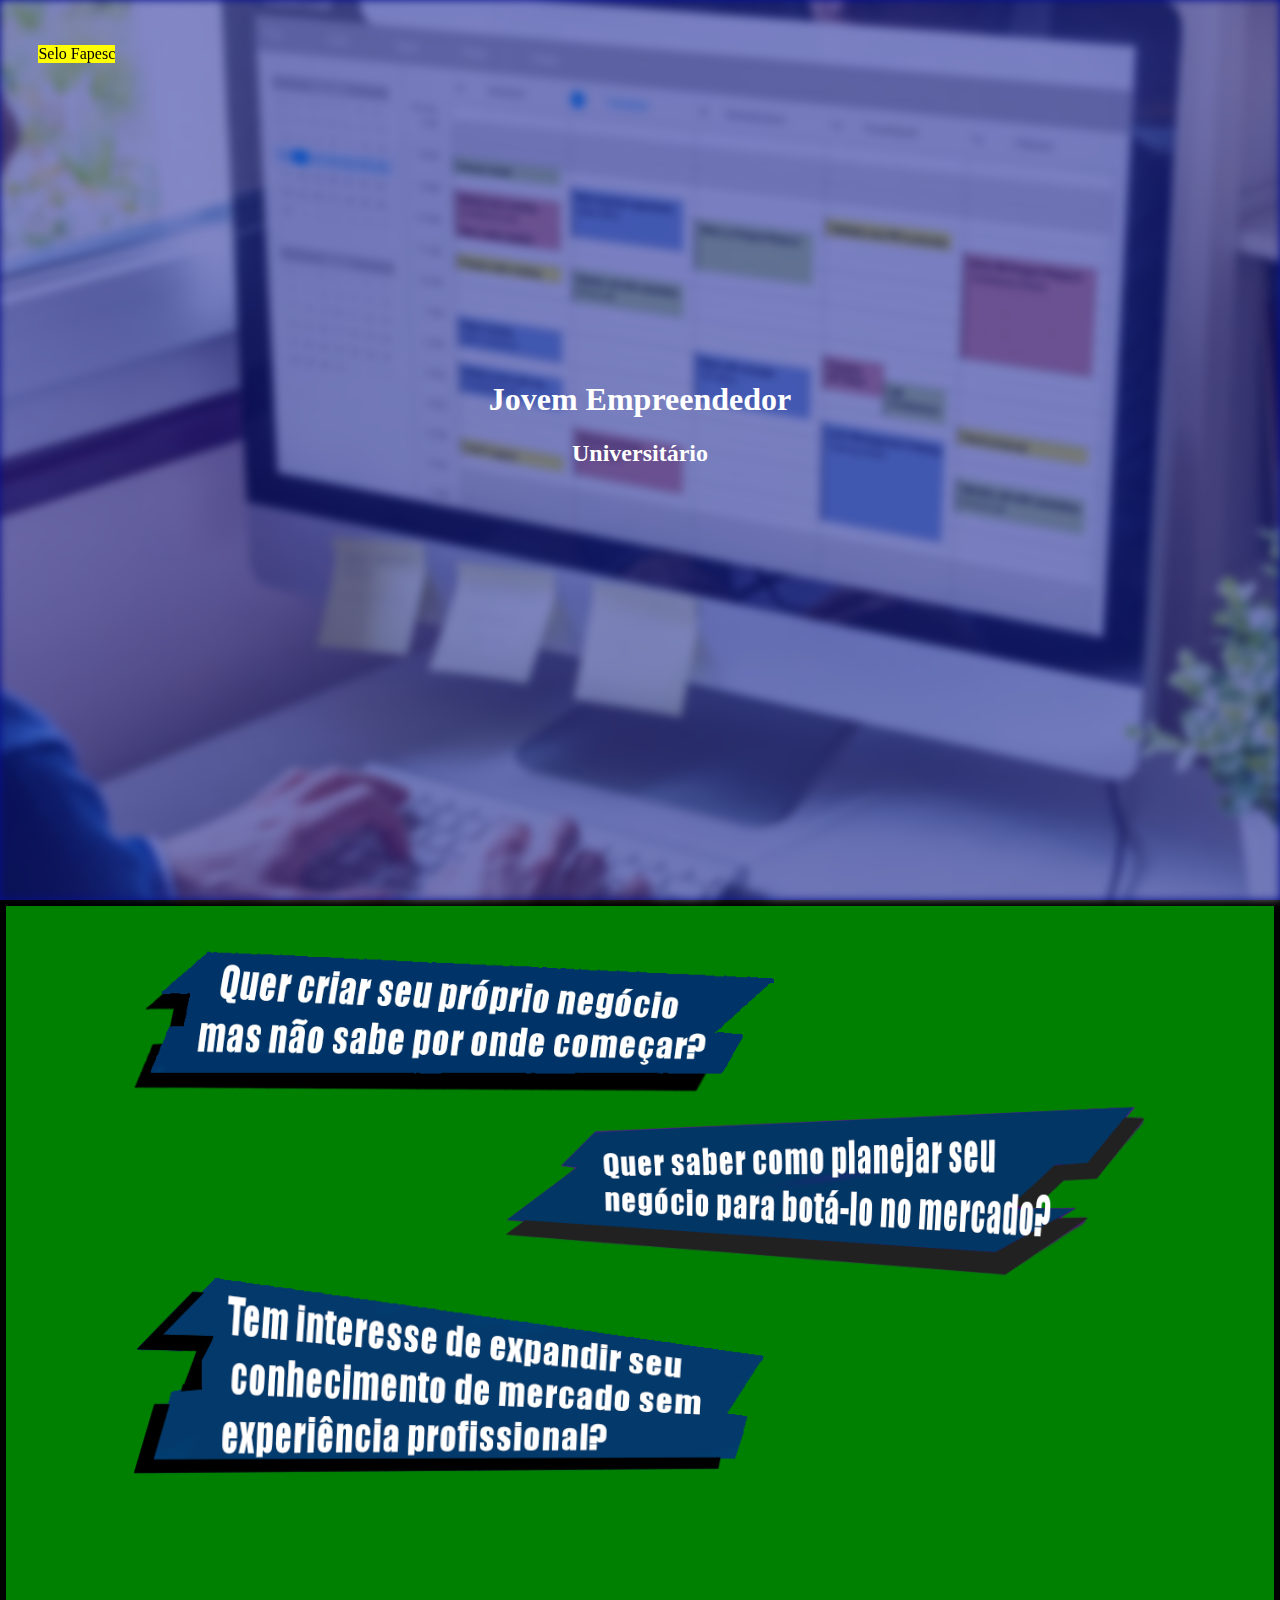
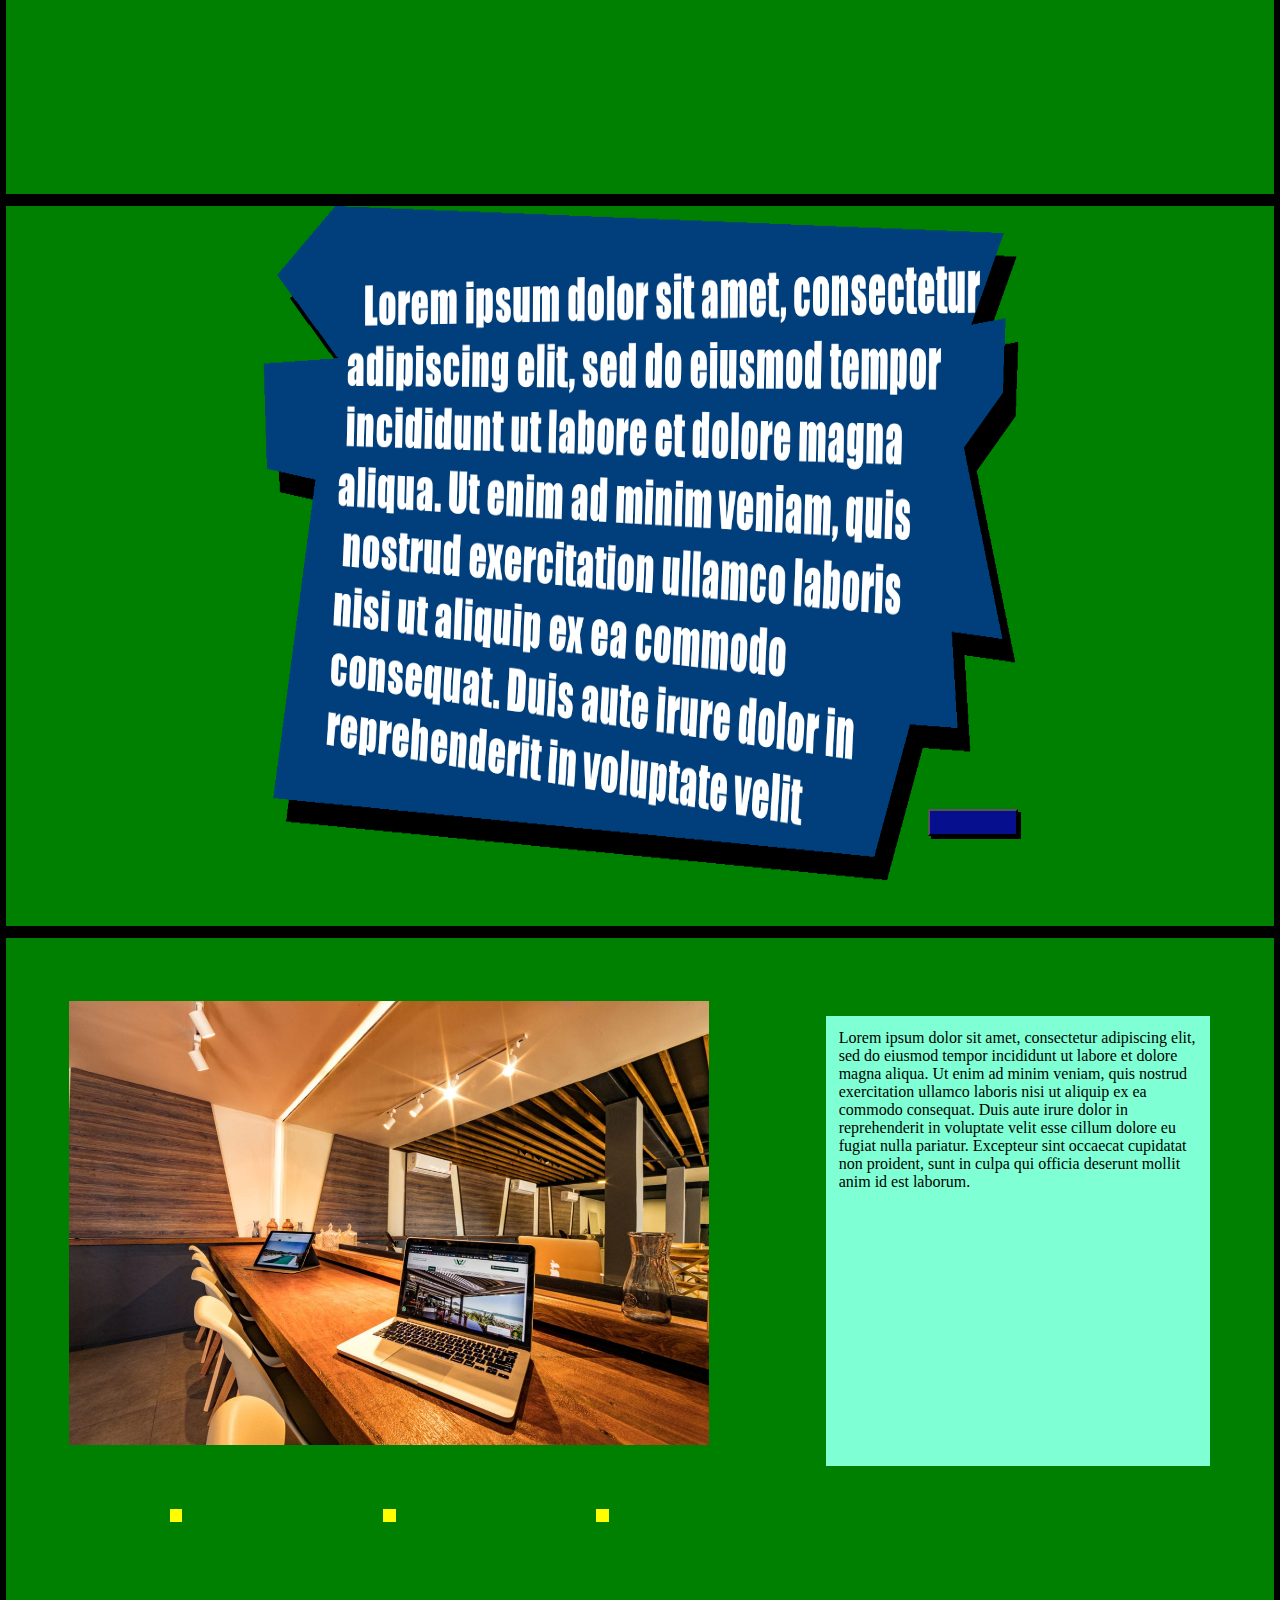
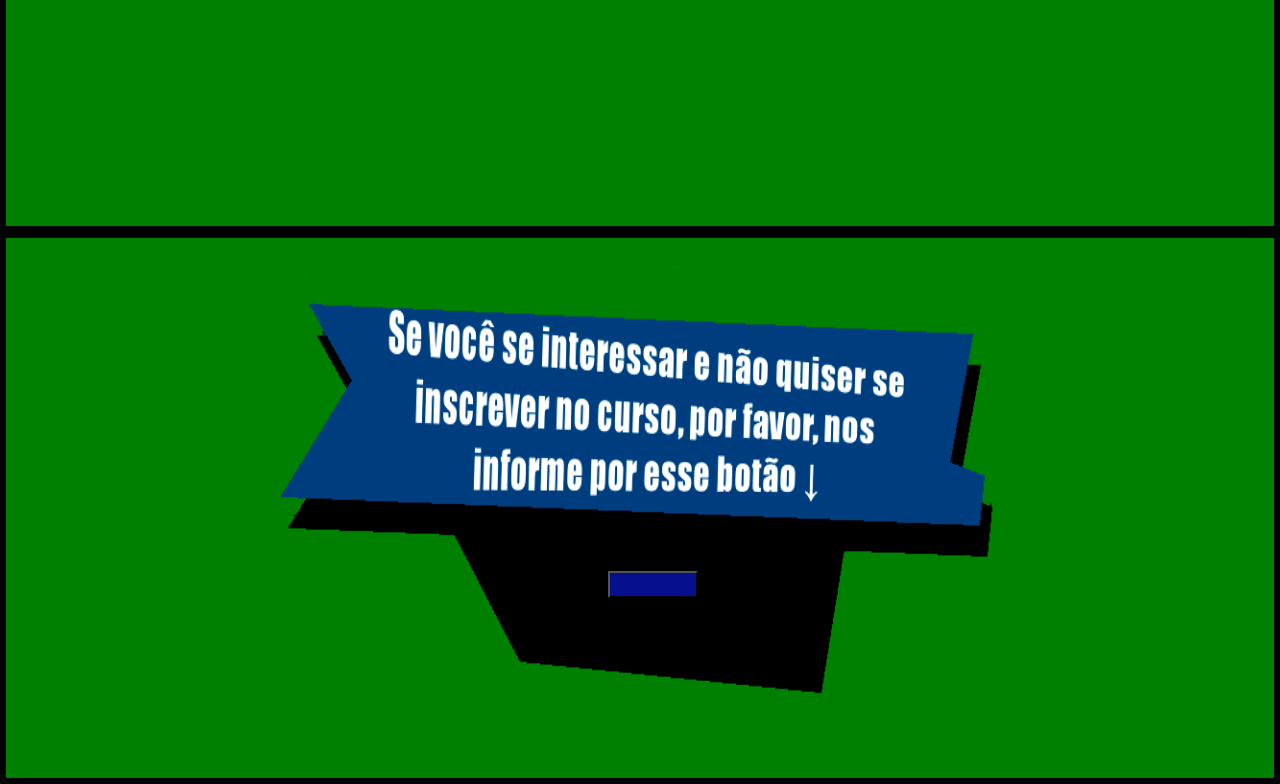
==== commit dd0dbd79: "Add files via upload" ====
--- a/new_index.html
+++ b/new_index.html
@@ -7,7 +7,7 @@
     <title>Page Title</title>
     <meta name='viewport' content='width=device-width, initial-scale=1'>
     <link rel='stylesheet' type='text/css' media='screen' href='main.css'>
-    <script defer src="carrosselButton"></script>
+    <script defer src="carrosselButton.js"></script>
     <script defer src='main.js'></script>
 </head>
 
@@ -18,8 +18,9 @@
             <div style='background-image: url("assets/slide2.jpg")'class="carrosselImg"></div>
             <div style='background-image: url("assets/slide3.jpeg")'class="carrosselImg"></div>
         </div>
-         <h1>Jovem Empreendedor</h1>
+        <h1>Jovem Empreendedor</h1>
         <h2>Universitário</h2>
+        <div class="seloFapesc">Selo Fapesc</div>
     </header>
     <main>
         <section class="clickbait">
@@ -30,7 +31,7 @@
         </section>
         <section class="informativo">
             <img src="assets/bigtext.png" alt="Não tenho esse texto ainda">
-            <button class="formInsc" ></button>
+            <a href="https://forms.gle/k9pA5YSjfwDu7pjx6"><button class="formInsc" ></button></a>
         </section>
         <section class="novidade">
                 <div class="carrosselInterativo">
@@ -50,7 +51,7 @@
         <section class="interesse">
             <img src="assets/questionario.png"
                 alt="Se você se interessar e não quiser se inscrever no curso, por favor nos informe por esse botão">
-            <button class="formInteresse"></button>
+           <a href="https://forms.gle/ik1nwFAZx5Fnaccj7"><button class="formInteresse"></button></a> 
         </section>
     </main>
     <footer>
--- a/main.css
+++ b/main.css
@@ -43,6 +43,14 @@
 	height: 100%;;
 	flex: none;
 	z-index: -1;
+}
+
+.seloFapesc {
+	position: fixed;
+	top: 5vh;
+	left: 3vw;
+	background: yellow;
+	z-index: 3;
 }
 
 main {
@@ -170,16 +178,5 @@
 	right:45vw;
 	bottom:20vh;
 	background:rgb(6, 15, 141);
-	box-shadow: 3px 3px black;
-	transition-duration: 0.4s;
 	cursor: pointer;
-}
-
-.formInteresse:hover {
-	box-shadow: 0 0 black;
-}
-
-.formInteresse:active {
-   box-shadow: 3px 3px black;
-}
-
+}